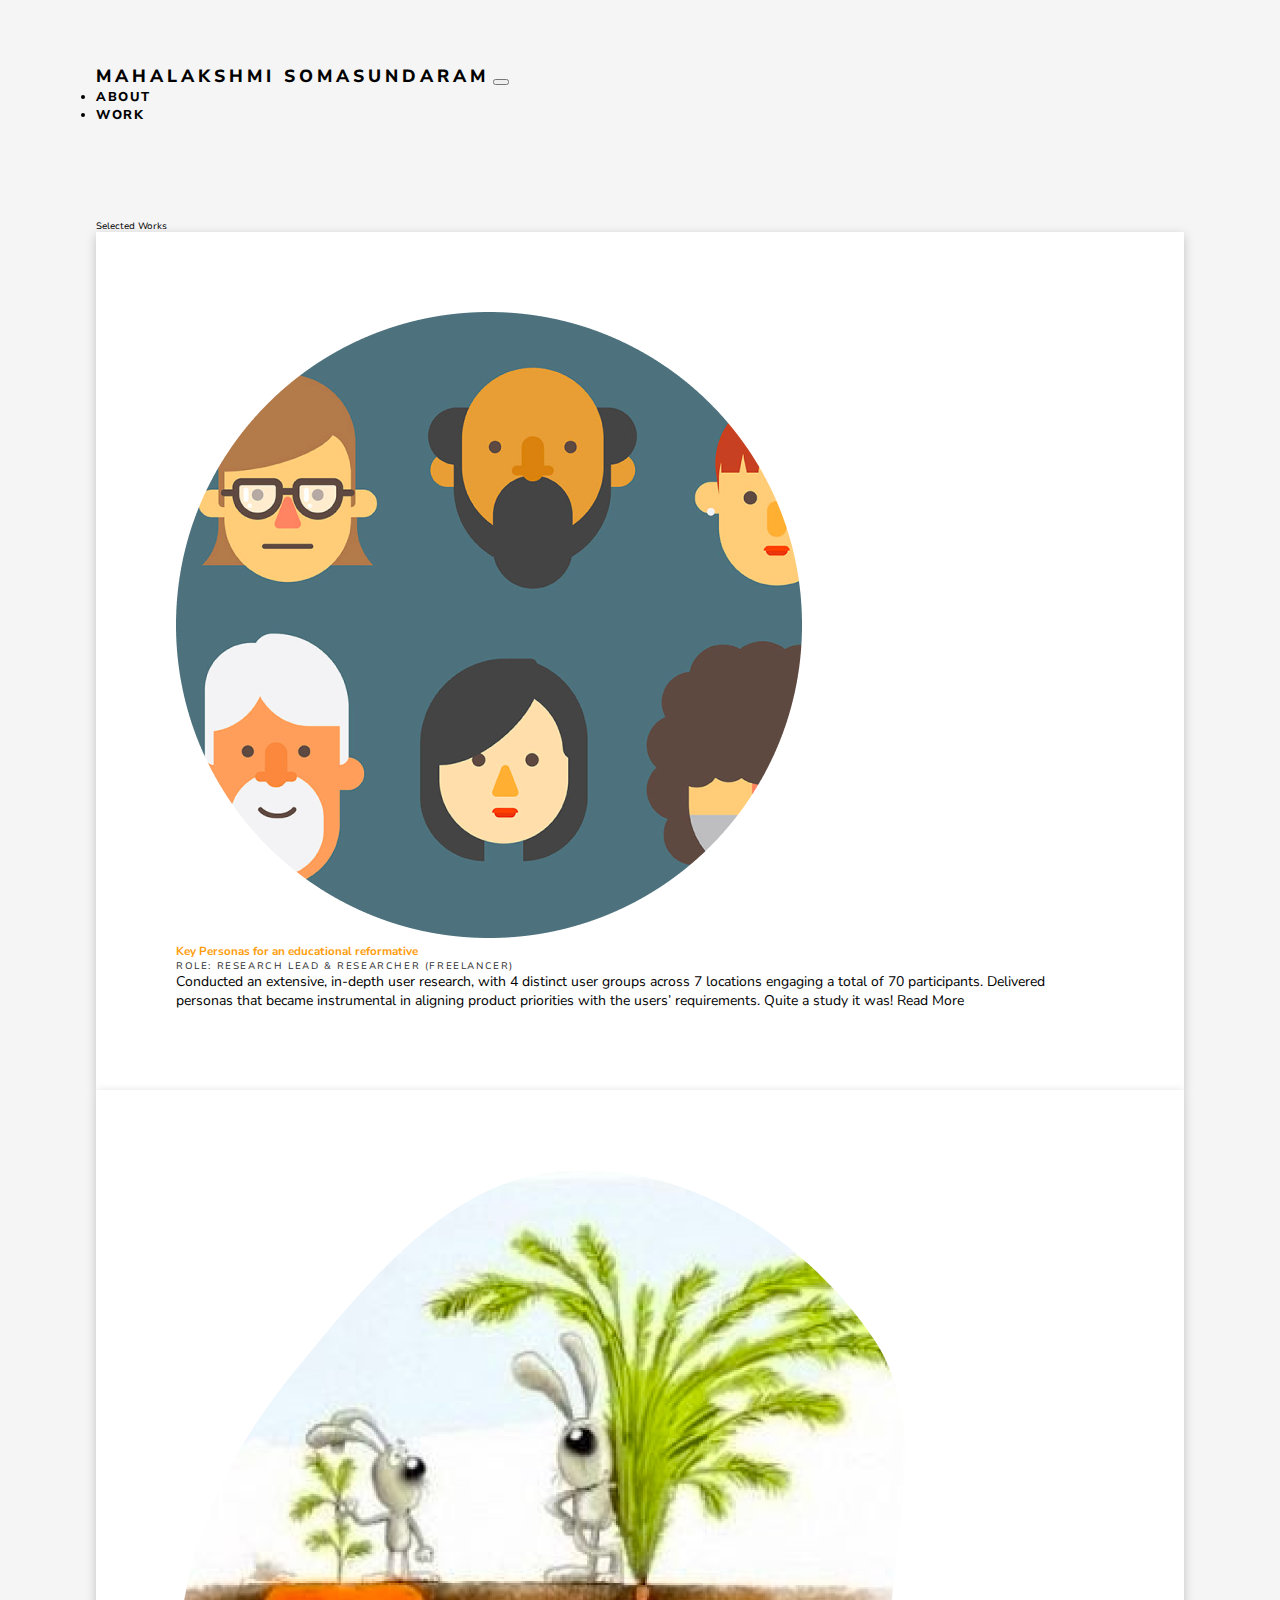
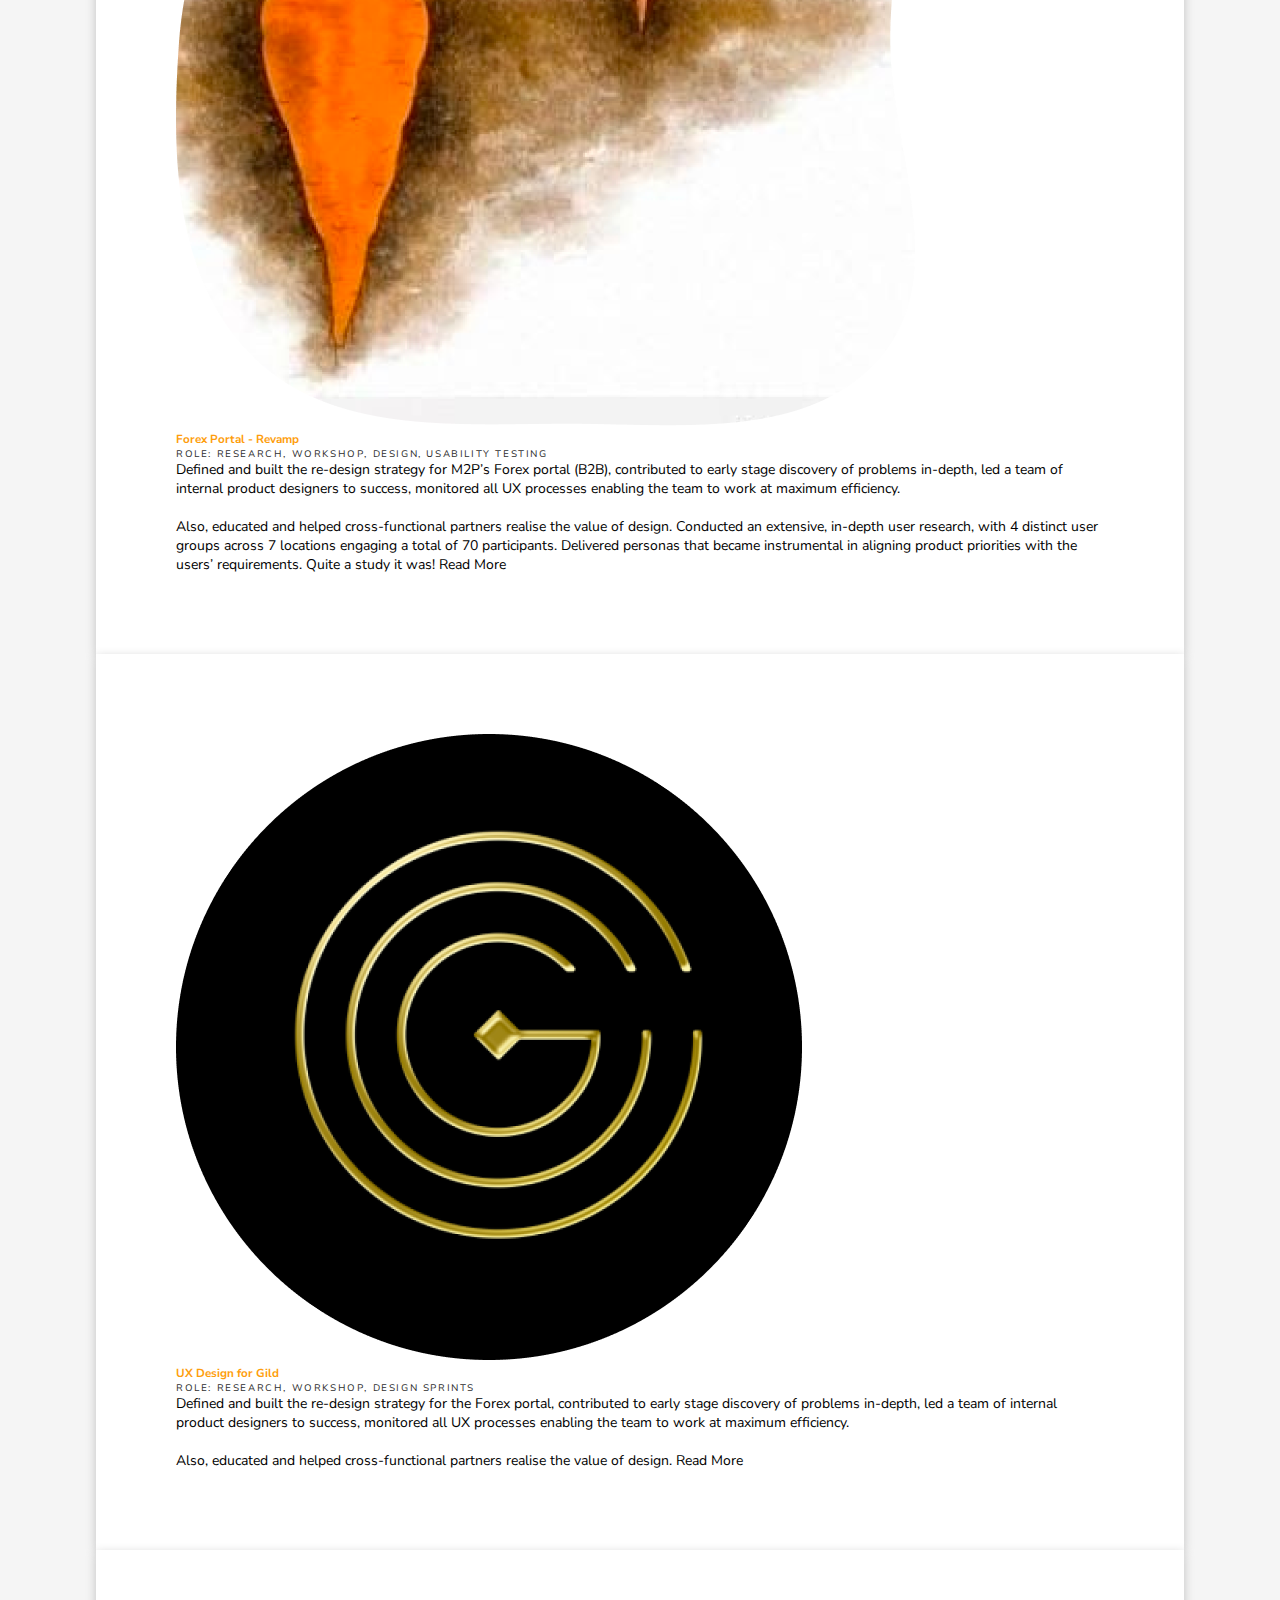
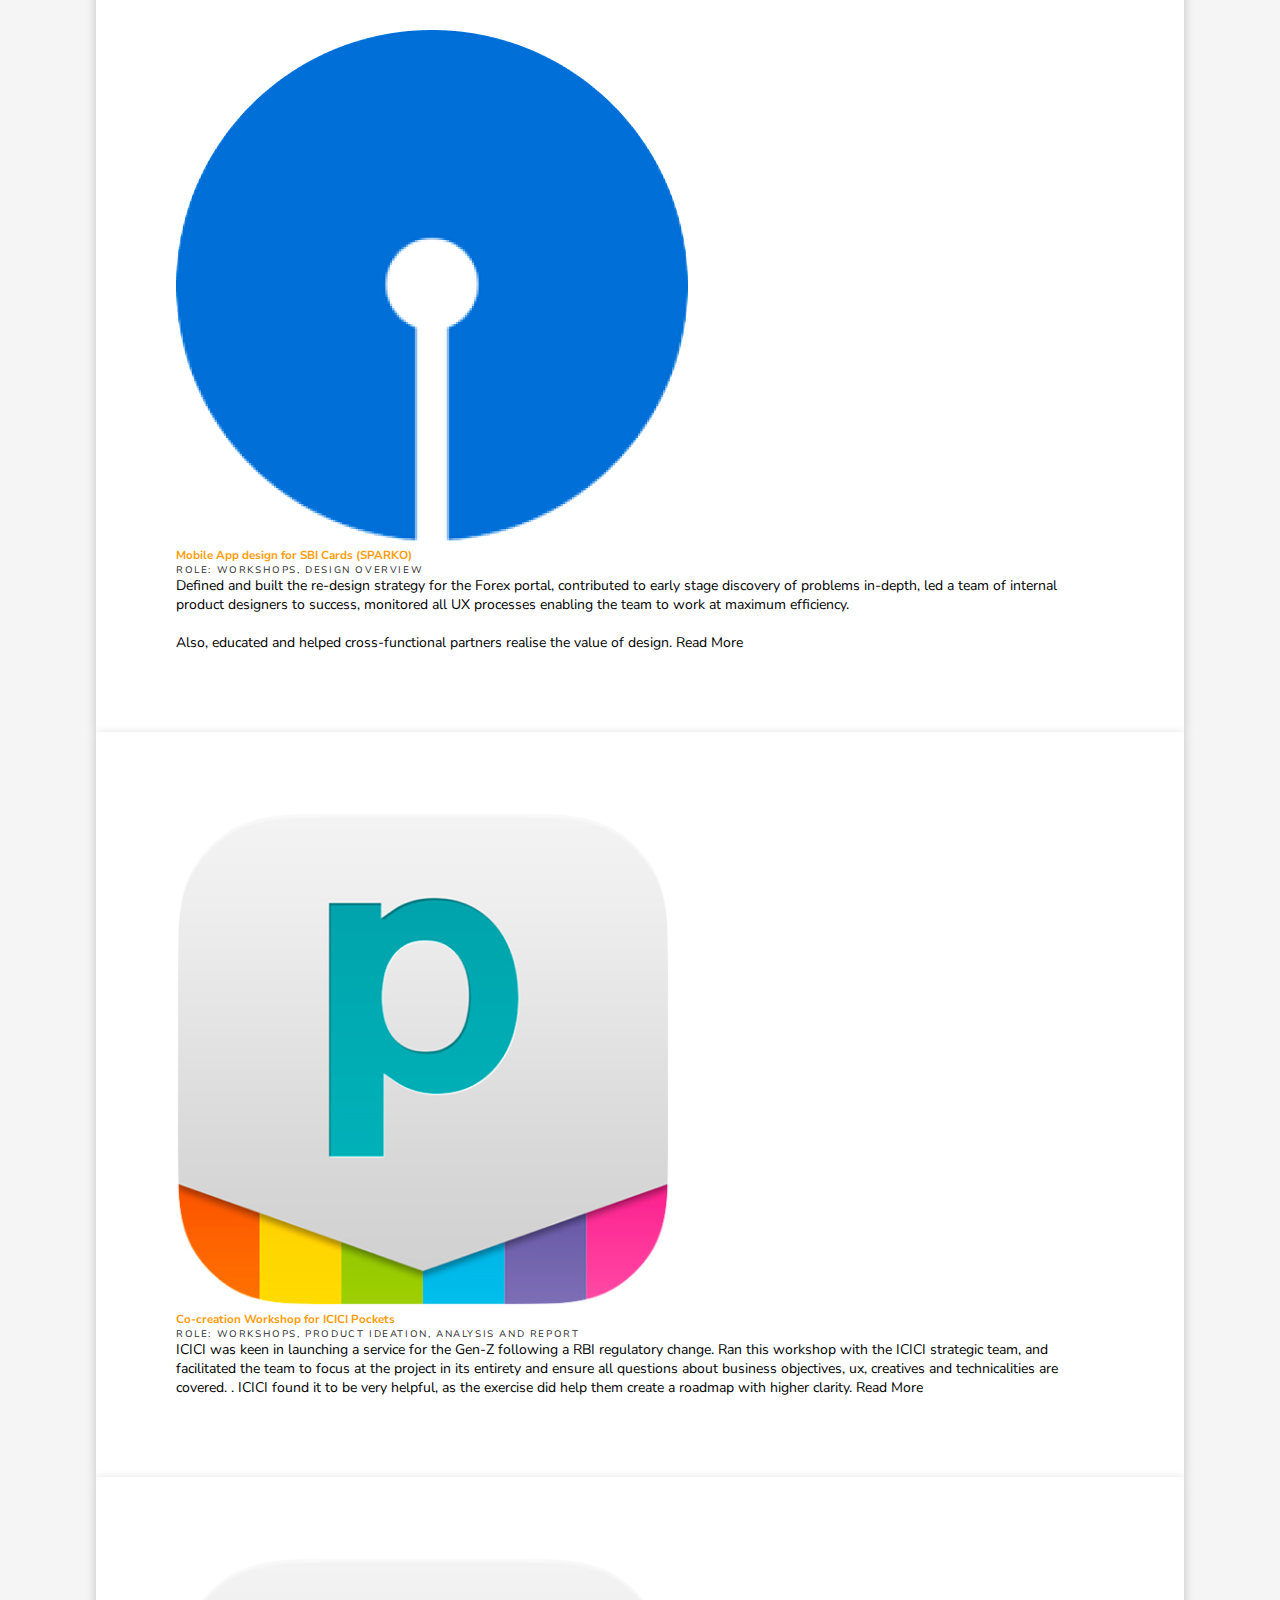
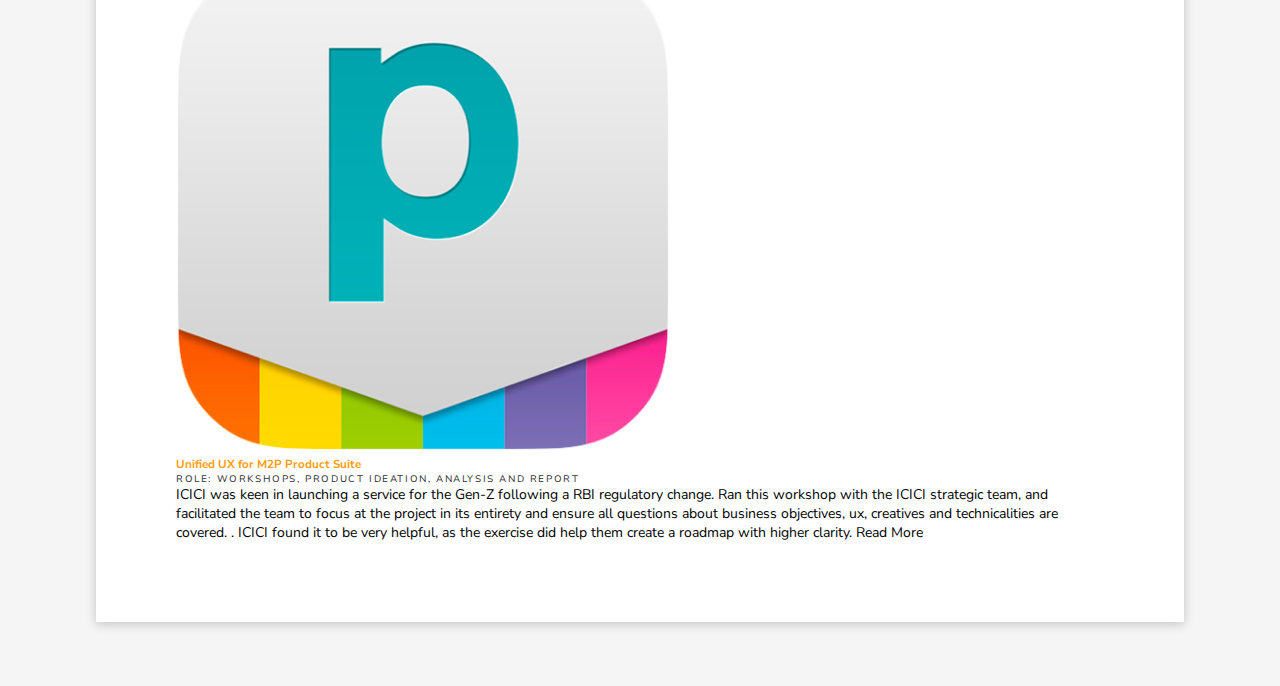
==== works.html @ 01270905 "Add files via upload" ====
<!DOCTYPE html>
<html lang="en">

<head>
    <meta charset="UTF-8">
    <meta name="viewport" content="width=device-width, initial-scale=1.0">
    <title>Kalankarai - Works</title>
    <link rel="stylesheet" href="https://cdnjs.cloudflare.com/ajax/libs/bootstrap/5.3.2/css/bootstrap.min.css"
        integrity="sha512-b2QcS5SsA8tZodcDtGRELiGv5SaKSk1vDHDaQRda0htPYWZ6046lr3kJ5bAAQdpV2mmA/4v0wQF9MyU6/pDIAg=="
        crossorigin="anonymous" referrerpolicy="no-referrer" />
    <link rel="stylesheet" href="css/reset.css">
    <link rel="stylesheet" href="css/styles.css">

    <!-- google fonts -->
    <link rel="preconnect" href="https://fonts.googleapis.com">
    <link rel="preconnect" href="https://fonts.gstatic.com" crossorigin>
    <link
        href="https://fonts.googleapis.com/css2?family=Lato:wght@400;700&family=Literata:opsz,wght@7..72,300;7..72,400;7..72,500;7..72,600;7..72,700&family=Nunito+Sans:opsz,wght@6..12,300;6..12,400;6..12,500;6..12,600;6..12,700;6..12,800&display=swap"
        rel="stylesheet">
        <!-- font awesome -->
        <link rel="stylesheet" href="https://cdnjs.cloudflare.com/ajax/libs/font-awesome/6.4.2/css/all.min.css" integrity="sha512-z3gLpd7yknf1YoNbCzqRKc4qyor8gaKU1qmn+CShxbuBusANI9QpRohGBreCFkKxLhei6S9CQXFEbbKuqLg0DA==" crossorigin="anonymous" referrerpolicy="no-referrer" />
</head>

<body>
    <div class="kal-content">
        <nav class="navbar kal-nav navbar-expand-md navbar-light">
            <div class="px-3 container-fluid">
                <a class="navbar-brand" href="/">Mahalakshmi Somasundaram</a>
                <button class="navbar-toggler btn border-0" type="button" data-bs-toggle="collapse"
                    data-bs-target="#navbarTogglerDemo01" aria-controls="navbarTogglerDemo01" aria-expanded="false"
                    aria-label="Toggle navigation">
                    <i class="fas fa-bars"></i>
                </button>
                <div class="collapse navbar-collapse" id="navbarTogglerDemo01">
                    <ul class="navbar-nav ms-auto mb-2 mb-lg-0">
                        <li class="nav-item ms-3">
                            <a class="nav-link" href="/">About</a>
                        </li>
                        <li class="nav-item ms-3">
                            <a class="nav-link" href="/works.html">Work</a>
                        </li>
                    </ul>
                </div>
            </div>
        </nav>
        <div class="px-3">
            <h6 class="fw-bold"> Selected Works</h6>
            <div class="kal-card-shadow mt-5">
                <div class="row align-items-center">
                    <div class="col-lg-3 px-3">
                        <img src="/assets/works/1.png" alt="">
                    </div>
                    <div class="col-lg-8 offset-lg-1">
                        <a href="/works/indiv.html" class="">
                            <h5 class="kal-title">
                                Key Personas for an educational reformative
                            </h5>
                            <div class="kal-subtitle">
                                <span class="fw-bold"> Role: </span> Research Lead & Researcher (Freelancer)
                            </div>
                            <p class="mt-4">
                                Conducted an extensive, in-depth user research, with 4 distinct user groups across 7
                                locations engaging a total of 70 participants. Delivered personas that became
                                instrumental in aligning product priorities with the users’ requirements. Quite a
                                study
                                it was!
                                <a href="/works/indiv.html" class="d-block mt-3 text-primary">Read More</a>
                            </p>
                        </a>
                    </div>
                </div>
            </div>
            <div class="kal-card-shadow mt-5">
                <div class="row align-items-center">
                    <div class="col-lg-3 px-3">
                        <img src="/assets/works/2.png" alt="">
                    </div>
                    <div class="col-lg-8 offset-lg-1">
                        <a href="/works/indiv.html" class="">
                            <h5 class="kal-title">
                                Forex Portal - Revamp
                            </h5>
                            <div class="kal-subtitle">
                                <span class="fw-bold"> Role: </span> Research, workshop, Design, Usability testing
                            </div>
                            <p class="mt-4">
                                Defined and built the re-design strategy for M2P’s Forex portal (B2B), contributed to
                                early stage discovery of problems in-depth, led a team of internal product designers to
                                success, monitored all UX processes enabling the team to work at maximum efficiency.
                                <br><br> Also, educated and helped cross-functional partners realise the value of
                                design.
                                Conducted an extensive, in-depth user research, with 4 distinct user groups across 7
                                locations engaging a total of 70 participants. Delivered personas that became
                                instrumental in aligning product priorities with the users’ requirements. Quite a study
                                it was!
                                <a href="/works/indiv.html" class="d-block mt-3 text-primary">Read More</a>
                            </p>
                        </a>
                    </div>
                </div>
            </div>
            <div class="kal-card-shadow mt-5">
                <div class="row align-items-center">
                    <div class="col-lg-3 px-3">
                        <img src="/assets/works/3.png" alt="">
                    </div>
                    <div class="col-lg-8 offset-lg-1">

                        <a href="/works/indiv.html" class="">
                            <h5 class="kal-title">
                                UX Design for Gild
                            </h5>
                            <div class="kal-subtitle">
                                <span class="fw-bold"> Role: </span> Research, workshop, design sprints
                            </div>
                            <p class="mt-4">
                                Defined and built the re-design strategy for the Forex portal, contributed to early
                                stage discovery of problems in-depth, led a team of internal product designers to
                                success, monitored all UX processes enabling the team to work at maximum efficiency.
                                <br><br> Also, educated and helped cross-functional partners realise the value of
                                design.
                                <a href="/works/indiv.html" class="d-block mt-3 text-primary">Read More</a>
                            </p>
                        </a>
                    </div>
                </div>
            </div>
            <div class="kal-card-shadow mt-5">
                </a>
                <div class="row align-items-center">
                    <div class="col-lg-3 px-3">
                        <img src="/assets/works/4.png" alt="">
                    </div>
                    <div class="col-lg-8 offset-lg-1">

                        <a href="/works/indiv.html" class="">
                            <h5 class="kal-title">
                                Mobile App design for SBI Cards (SPARKO)
                            </h5>
                            <div class="kal-subtitle">
                                <span class="fw-bold"> Role: </span> Workshops, Design overview
                            </div>
                            <p class="mt-4">
                                Defined and built the re-design strategy for the Forex portal, contributed to early
                                stage discovery of problems in-depth, led a team of internal product designers to
                                success, monitored all UX processes enabling the team to work at maximum efficiency.
                                <br><br> Also, educated and helped cross-functional partners realise the value of
                                design.
                                <a href="/works/indiv.html" class="d-block mt-3 text-primary">Read More</a>
                            </p>
                        </a>
                    </div>
                </div>
            </div>
            <div class="kal-card-shadow mt-5">
                </a>
                <div class="row align-items-center">
                    <div class="col-lg-3 px-3">
                        <img src="/assets/works/5.png" alt="">
                    </div>
                    <div class="col-lg-8 offset-lg-1">

                        <a href="/works/indiv.html" class="">
                            <h5 class="kal-title">
                                Co-creation Workshop for ICICI Pockets
                            </h5>
                            <div class="kal-subtitle">
                                <span class="fw-bold"> Role: </span> Workshops, Product Ideation, Analysis and Report
                            </div>
                            <p class="mt-4">
                                ICICI was keen in launching a service for the Gen-Z following a RBI regulatory change.
                                Ran this workshop with the ICICI strategic team, and facilitated the team to focus at
                                the project in its entirety and ensure all questions about business objectives, ux,
                                creatives and technicalities are covered. . ICICI found it to be very helpful, as the
                                exercise did help them create a roadmap with higher clarity.
                                <a href="/works/indiv.html" class="d-block mt-3 text-primary">Read More</a>
                            </p>
                        </a>
                    </div>
                </div>
            </div>
            <div class="kal-card-shadow mt-5">
                <div class="row align-items-center">
                    <div class="col-lg-3 px-3">
                        <img src="/assets/works/5.png" alt="">
                    </div>
                    <div class="col-lg-8 offset-lg-1">

                        <a href="/works/indiv.html" class="">
                            <h5 class="kal-title">
                                Unified UX for M2P Product Suite
                            </h5>
                            <div class="kal-subtitle">
                                <span class="fw-bold"> Role: </span> Workshops, product ideation, analysis and report
                            </div>
                            <p class="mt-4">
                                ICICI was keen in launching a service for the Gen-Z following a RBI regulatory change.
                                Ran this workshop with the ICICI strategic team, and facilitated the team to focus at
                                the project in its entirety and ensure all questions about business objectives, ux,
                                creatives and technicalities are covered. . ICICI found it to be very helpful, as the
                                exercise did help them create a roadmap with higher clarity.
                                <a href="/works/indiv.html" class="d-block mt-3 text-primary">Read More</a>
                            </p>
                        </a>
                    </div>
                </div>
            </div>
        </div>
    </div>
</body>

</html>
---- css/styles.css ----
:root {
    --kal-primary: hsla(36, 99%, 52%, 1);
    --kal-sub: rgb(47, 47, 47);
    --kal-accent: hsla(205, 99%, 52%, 1);
}
body {
    background-color: #F5F5F5;
    font-family: 'Nunito Sans', sans-serif;
    font-size: 14px;
}
.f-literata {
    font-family: 'Literata', serif;
    font-weight: 400;
    font-size: 1rem;
}
.f-lato {
    font-family: 'Lato', sans-serif;
}
.kal-title {
    font-weight: bold;
    color: var(--kal-primary);
}
.kal-subtitle {
    font-size: 0.6rem;
    font-weight: 400;
    letter-spacing: 0.1rem;
    text-transform: uppercase;
    color: var(--kal-sub);
}
.kal-nav .navbar-nav{
    text-transform: uppercase;
    font-size: 0.8rem;
    font-weight: 800;
    letter-spacing: 0.1rem;
}
.kal-nav .navbar-brand {
    text-transform: uppercase;
    font-weight: 800;
    font-size: 1.1rem;
    letter-spacing: 0.25rem;
}

.kal-nav {
    margin-bottom: 6rem;
}
.kal-content {
    padding: 4rem 6rem;
}

.about-card, .kal-card-shadow {
    box-shadow: 0px 3.094827651977539px 10.058189392089844px 0px hsla(0, 0%, 0%, 0.21);
    background: #fff;
    padding: 5rem;
}
a.kal-card-shadow {
    display: block;
}
.about-card .about-img {
    background-size: cover !important;
    background-position: center;
    background: url('/assets/about-bg.png');
    border-radius: 15px;    
}
.about-quotes {
    padding-left: 1rem;
}
.about-quotes .glyph {
    font-size: 8rem;
    margin-top: -4rem;
    color: hsla(205, 99%, 52%, 1);
    ;
}
    .about-quotes p {
    width: 83%;
    margin-top: -6.5rem;
    /* line-height: 1.5rem; */
}


/* indiv */
.kal-muted, .indiv-desc {
    color: hsla(0, 0%, 53%, 1);
}
.indiv-desc {
    font-family: 'Literata', serif;
}
.kal-indiv-title {
    font-weight: bold;
    color: var(--kal-accent);
}

.sticky-note {
    font-family: 'Times New Roman', Times, serif;
    background: hsla(54, 100%, 93%, 1);
    font-style: italic;
}
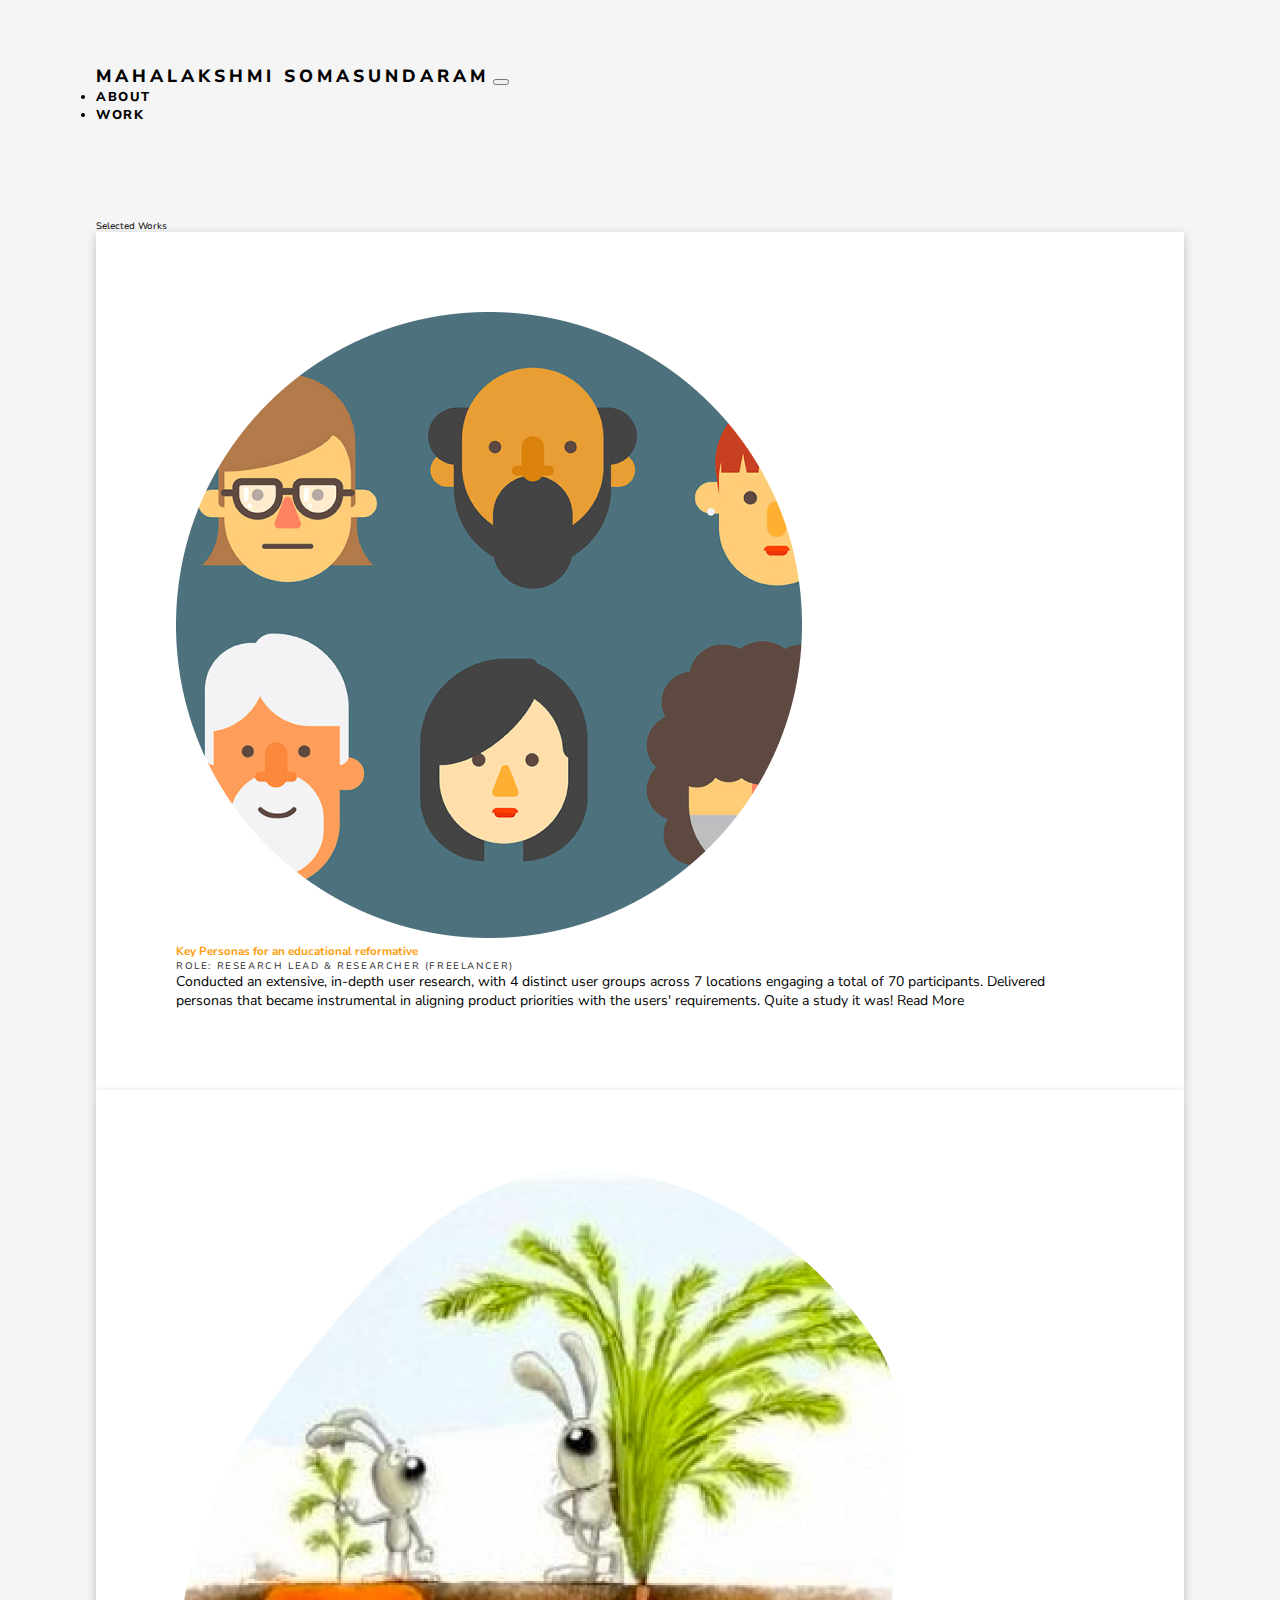
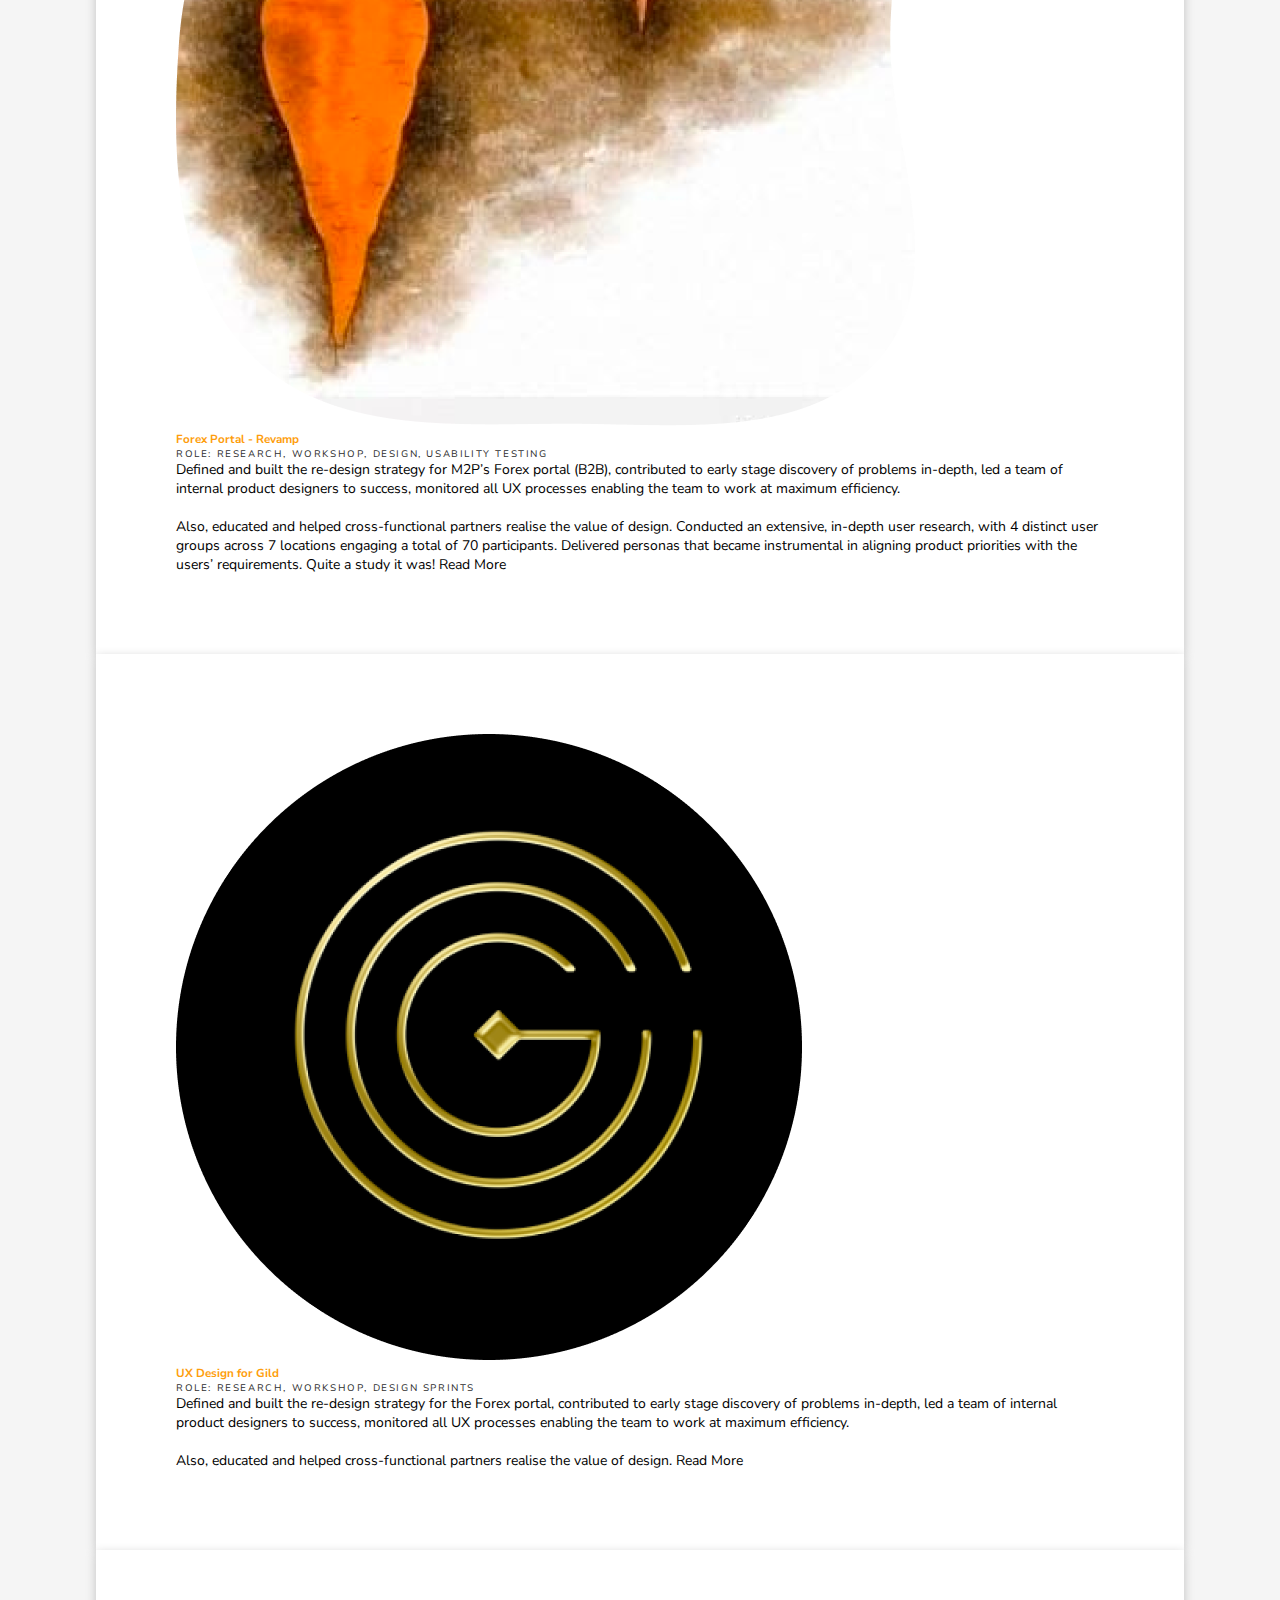
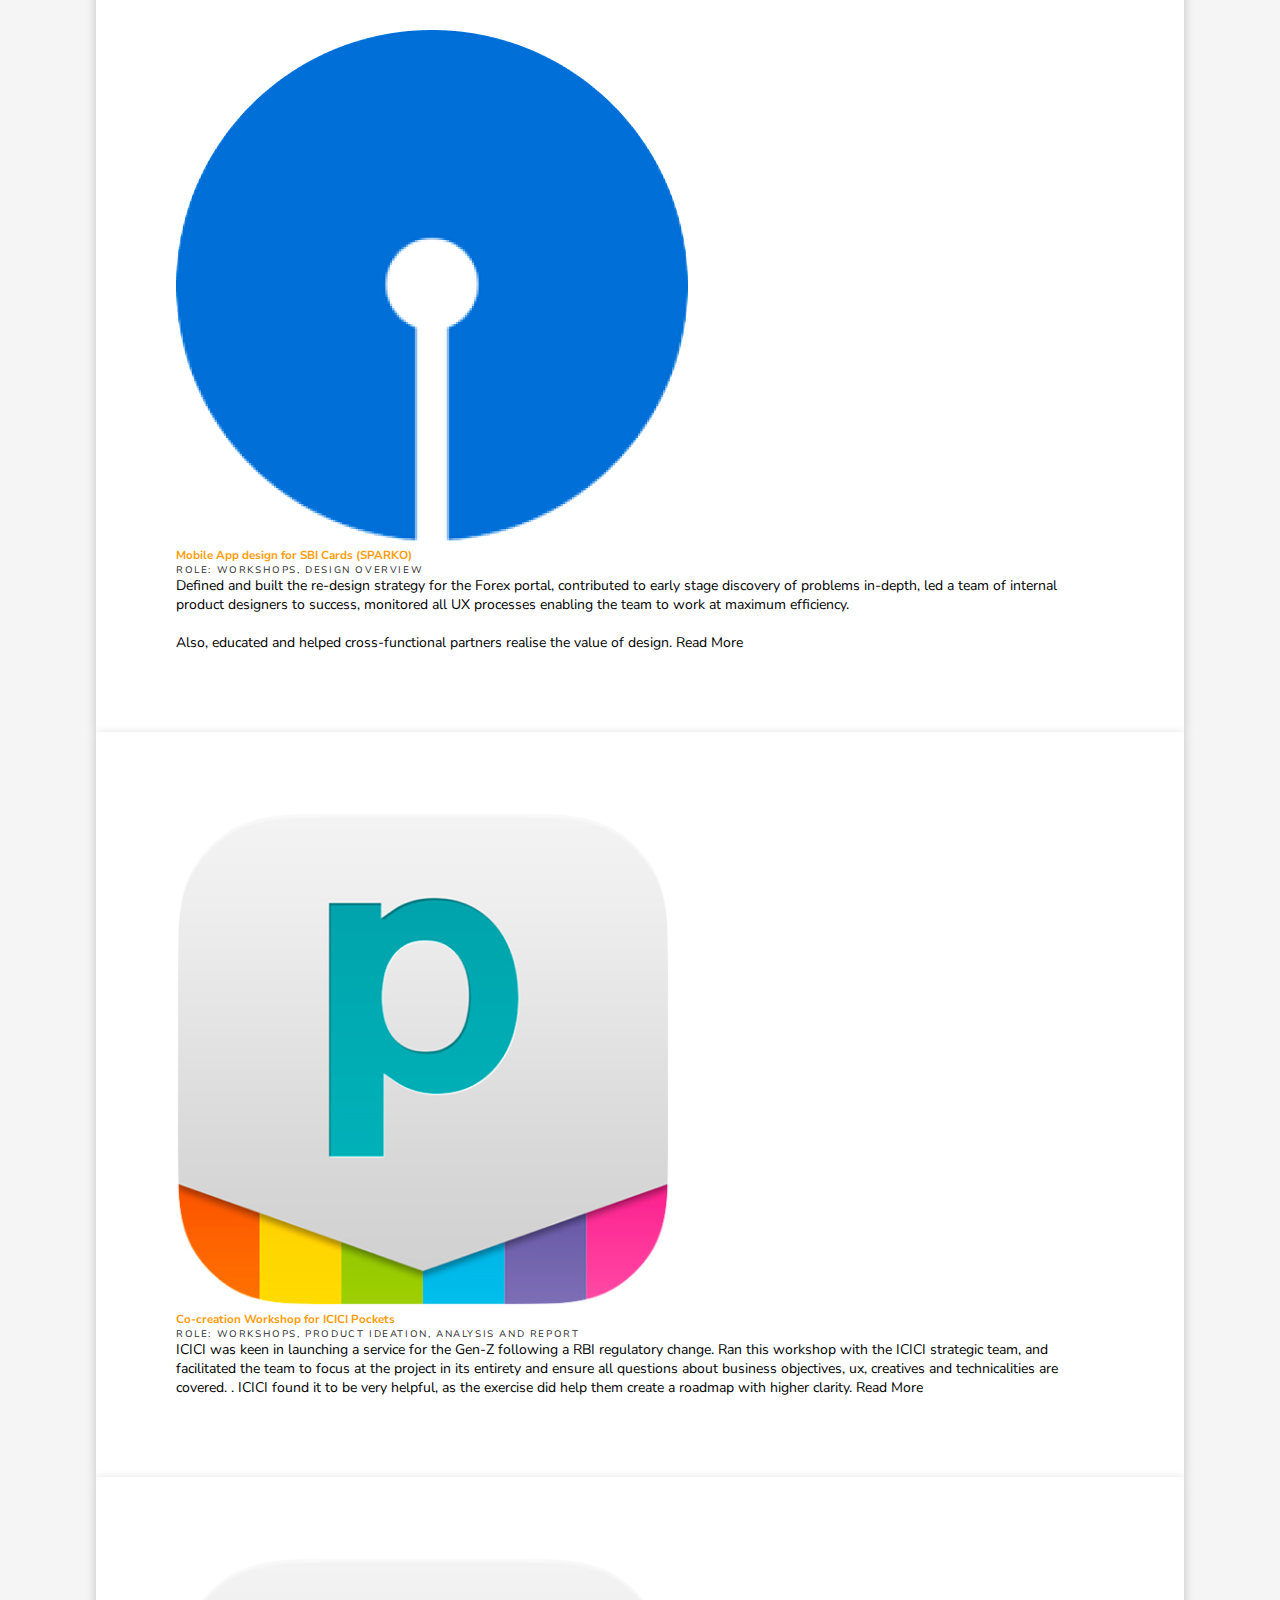
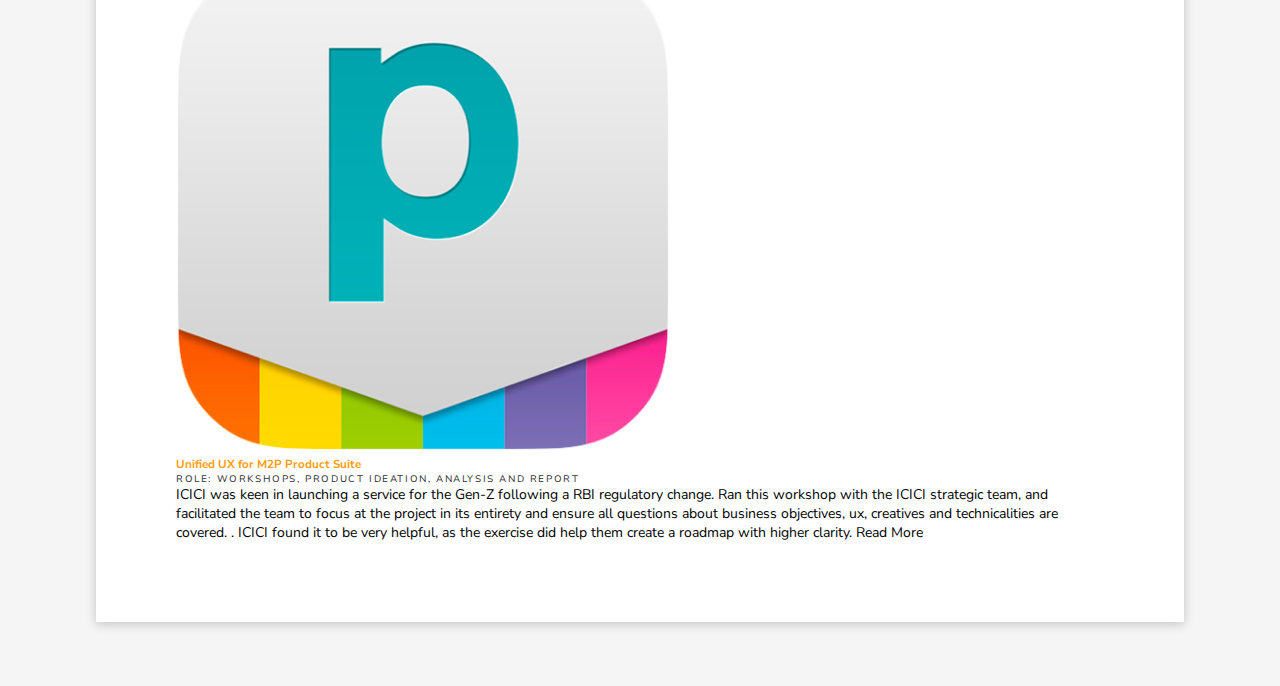
==== commit 3ca26c1f: "Add files via upload" ====
--- a/works.html
+++ b/works.html
@@ -25,7 +25,7 @@
     <div class="kal-content">
         <nav class="navbar kal-nav navbar-expand-md navbar-light">
             <div class="px-3 container-fluid">
-                <a class="navbar-brand" href="/">Mahalakshmi Somasundaram</a>
+                <a class="navbar-brand" href="https://totallyglitched.github.io/kalankarai/index.html">Mahalakshmi Somasundaram</a>
                 <button class="navbar-toggler btn border-0" type="button" data-bs-toggle="collapse"
                     data-bs-target="#navbarTogglerDemo01" aria-controls="navbarTogglerDemo01" aria-expanded="false"
                     aria-label="Toggle navigation">
@@ -34,10 +34,10 @@
                 <div class="collapse navbar-collapse" id="navbarTogglerDemo01">
                     <ul class="navbar-nav ms-auto mb-2 mb-lg-0">
                         <li class="nav-item ms-3">
-                            <a class="nav-link" href="/">About</a>
+                            <a class="nav-link" href="https://totallyglitched.github.io/kalankarai/index.html">About</a>
                         </li>
                         <li class="nav-item ms-3">
-                            <a class="nav-link" href="/works.html">Work</a>
+                            <a class="nav-link" href="https://totallyglitched.github.io/kalankarai/works.html">Work</a>
                         </li>
                     </ul>
                 </div>
@@ -48,10 +48,10 @@
             <div class="kal-card-shadow mt-5">
                 <div class="row align-items-center">
                     <div class="col-lg-3 px-3">
-                        <img src="/assets/works/1.png" alt="">
-                    </div>
-                    <div class="col-lg-8 offset-lg-1">
-                        <a href="/works/indiv.html" class="">
+                        <img src="assets/works/1.png" alt="">
+                    </div>
+                    <div class="col-lg-8 offset-lg-1">
+                        <a href="https://totallyglitched.github.io/kalankarai/works/indiv.html" class="">
                             <h5 class="kal-title">
                                 Key Personas for an educational reformative
                             </h5>
@@ -61,7 +61,7 @@
                             <p class="mt-4">
                                 Conducted an extensive, in-depth user research, with 4 distinct user groups across 7
                                 locations engaging a total of 70 participants. Delivered personas that became
-                                instrumental in aligning product priorities with the users’ requirements. Quite a
+                                instrumental in aligning product priorities with the users' requirements. Quite a
                                 study
                                 it was!
                                 <a href="/works/indiv.html" class="d-block mt-3 text-primary">Read More</a>
@@ -73,10 +73,10 @@
             <div class="kal-card-shadow mt-5">
                 <div class="row align-items-center">
                     <div class="col-lg-3 px-3">
-                        <img src="/assets/works/2.png" alt="">
-                    </div>
-                    <div class="col-lg-8 offset-lg-1">
-                        <a href="/works/indiv.html" class="">
+                        <img src="assets/works/2.png" alt="">
+                    </div>
+                    <div class="col-lg-8 offset-lg-1">
+                        <a href="https://totallyglitched.github.io/kalankarai/works/indiv.html" class="">
                             <h5 class="kal-title">
                                 Forex Portal - Revamp
                             </h5>
@@ -102,11 +102,11 @@
             <div class="kal-card-shadow mt-5">
                 <div class="row align-items-center">
                     <div class="col-lg-3 px-3">
-                        <img src="/assets/works/3.png" alt="">
-                    </div>
-                    <div class="col-lg-8 offset-lg-1">
-
-                        <a href="/works/indiv.html" class="">
+                        <img src="assets/works/3.png" alt="">
+                    </div>
+                    <div class="col-lg-8 offset-lg-1">
+
+                        <a href="https://totallyglitched.github.io/kalankarai/works/indiv.html" class="">
                             <h5 class="kal-title">
                                 UX Design for Gild
                             </h5>
@@ -129,11 +129,11 @@
                 </a>
                 <div class="row align-items-center">
                     <div class="col-lg-3 px-3">
-                        <img src="/assets/works/4.png" alt="">
-                    </div>
-                    <div class="col-lg-8 offset-lg-1">
-
-                        <a href="/works/indiv.html" class="">
+                        <img src="assets/works/4.png" alt="">
+                    </div>
+                    <div class="col-lg-8 offset-lg-1">
+
+                        <a href="https://totallyglitched.github.io/kalankarai/works/indiv.html" class="">
                             <h5 class="kal-title">
                                 Mobile App design for SBI Cards (SPARKO)
                             </h5>
@@ -156,11 +156,11 @@
                 </a>
                 <div class="row align-items-center">
                     <div class="col-lg-3 px-3">
-                        <img src="/assets/works/5.png" alt="">
-                    </div>
-                    <div class="col-lg-8 offset-lg-1">
-
-                        <a href="/works/indiv.html" class="">
+                        <img src="assets/works/5.png" alt="">
+                    </div>
+                    <div class="col-lg-8 offset-lg-1">
+
+                        <a href="https://totallyglitched.github.io/kalankarai/works/indiv.html" class="">
                             <h5 class="kal-title">
                                 Co-creation Workshop for ICICI Pockets
                             </h5>
@@ -182,11 +182,11 @@
             <div class="kal-card-shadow mt-5">
                 <div class="row align-items-center">
                     <div class="col-lg-3 px-3">
-                        <img src="/assets/works/5.png" alt="">
-                    </div>
-                    <div class="col-lg-8 offset-lg-1">
-
-                        <a href="/works/indiv.html" class="">
+                        <img src="assets/works/5.png" alt="">
+                    </div>
+                    <div class="col-lg-8 offset-lg-1">
+
+                        <a href="https://totallyglitched.github.io/kalankarai/works/indiv.html" class="">
                             <h5 class="kal-title">
                                 Unified UX for M2P Product Suite
                             </h5>
--- a/css/styles.css
+++ b/css/styles.css
@@ -58,7 +58,6 @@
 .about-card .about-img {
     background-size: cover !important;
     background-position: center;
-    background: url('/assets/about-bg.png');
     border-radius: 15px;    
 }
 .about-quotes {
